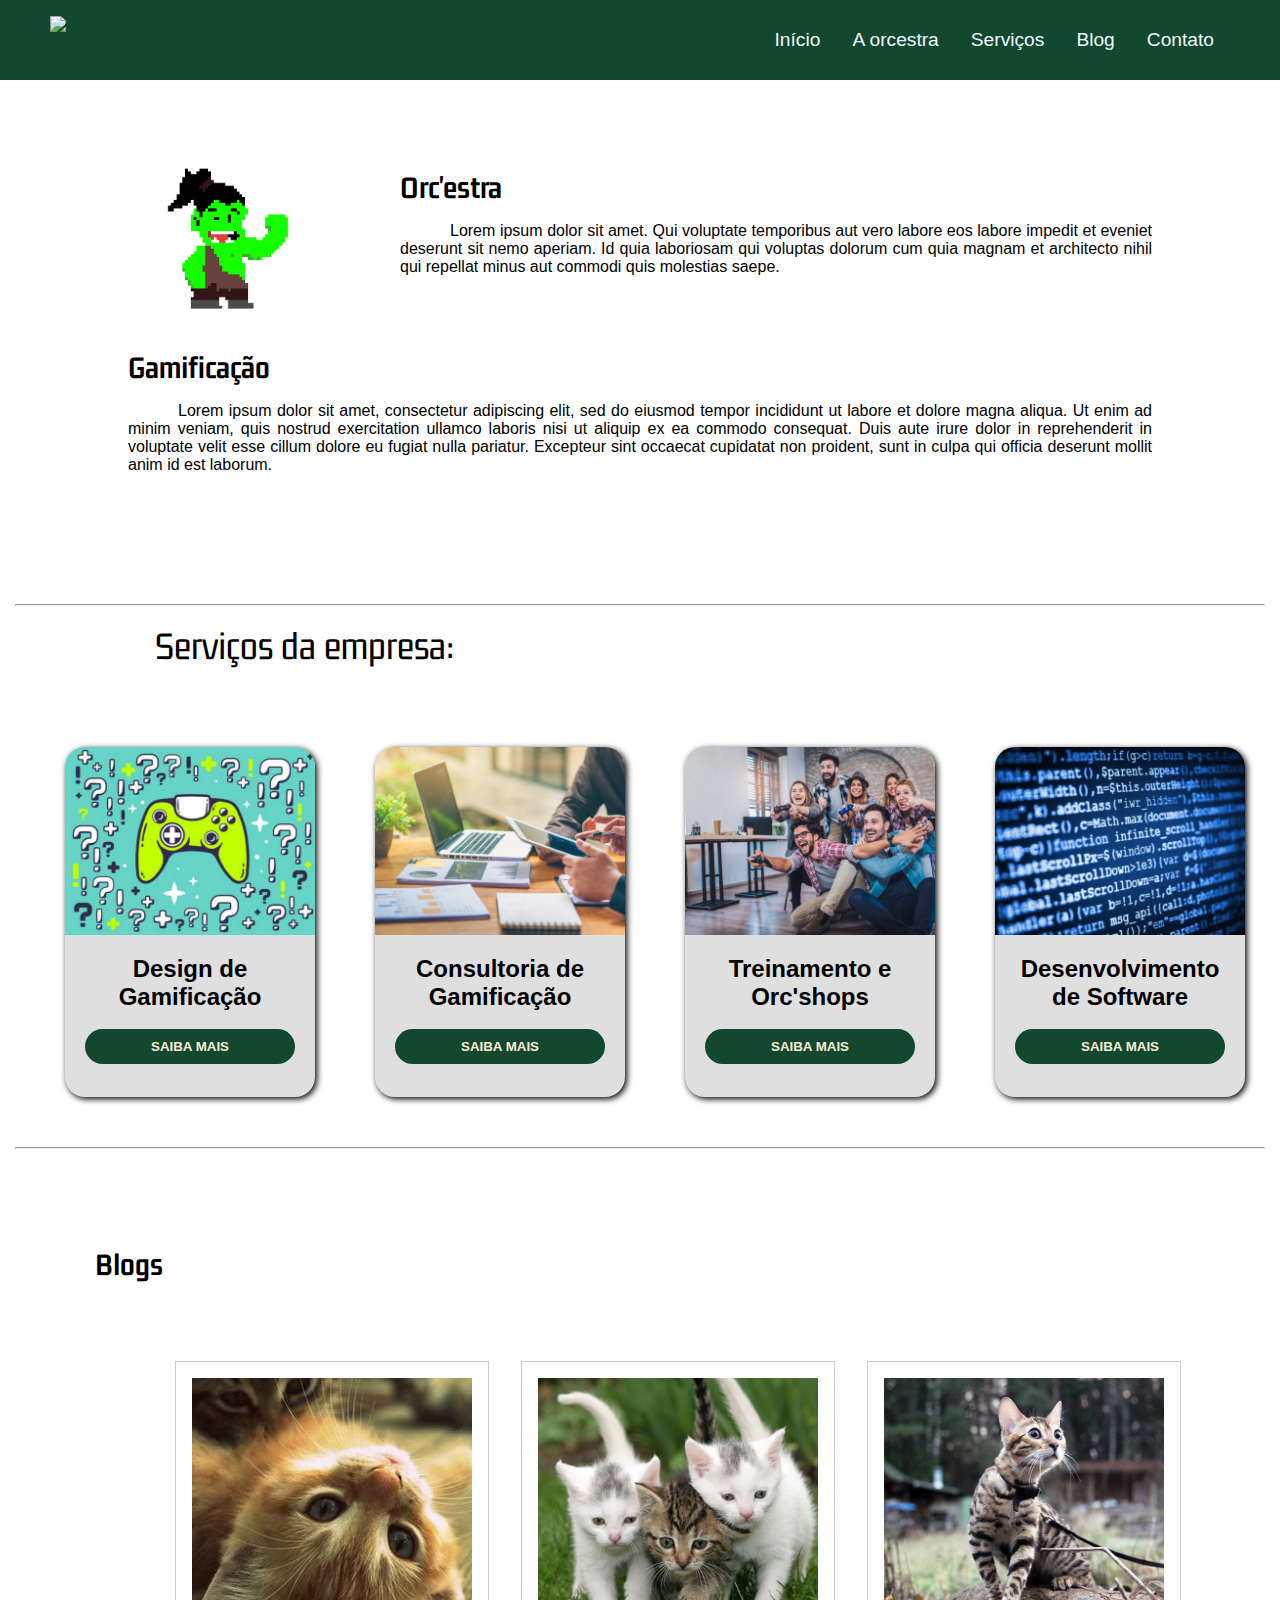
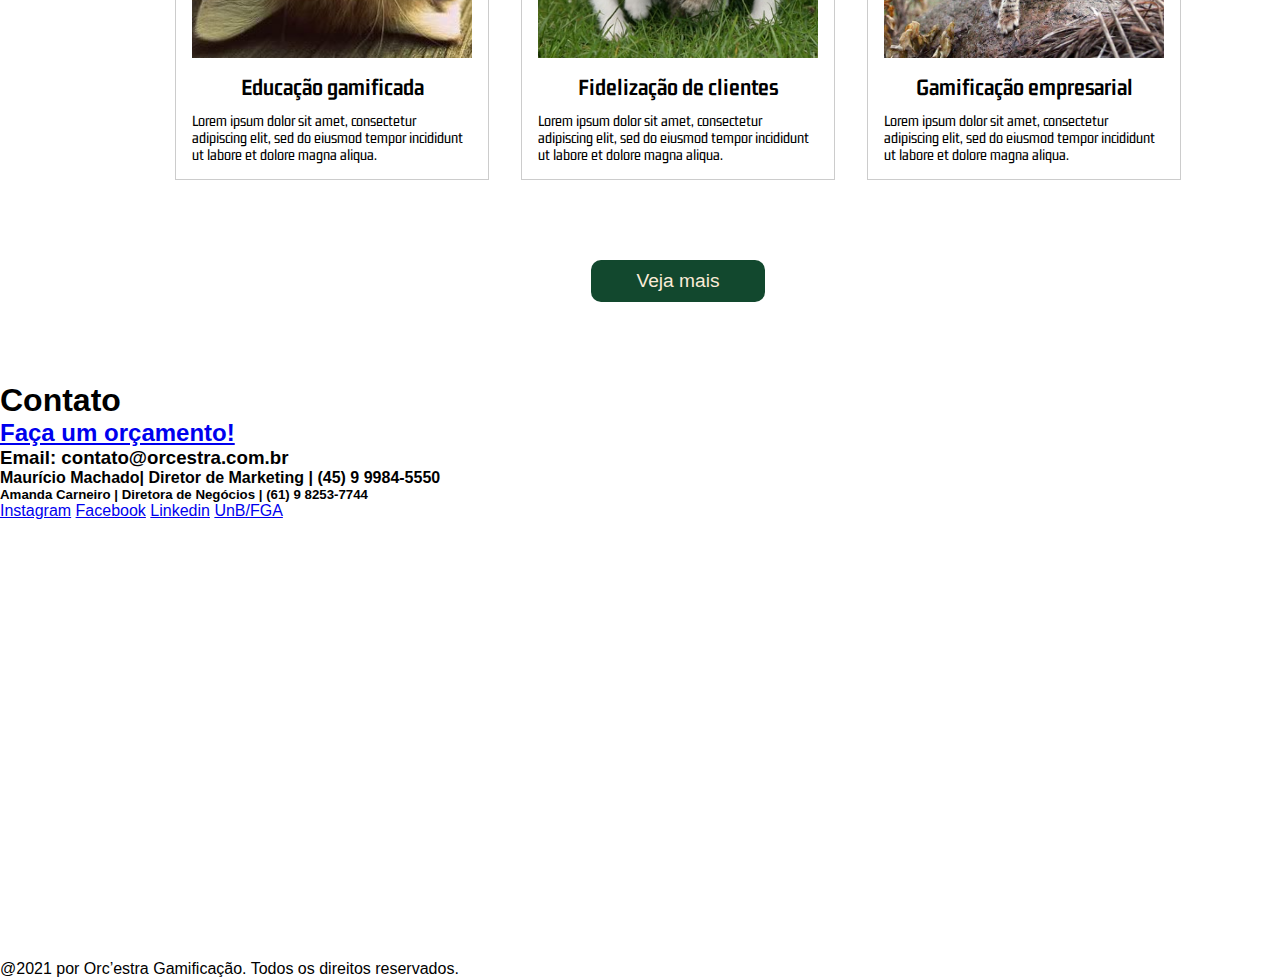
==== index.html @ ac47519a "adicao do final ao index" ====
<!DOCTYPE html>
<html lang="pt-br">

<head>
    <meta charset="UTF-8">
    <meta http-equiv="X-UA-Compatible" content="IE=edge">
    <meta name="viewport" content="width=device-width, initial-scale=1.0">
    <title>Orc'estra</title>
    <link rel="shortcut icon" href="images/TransparenteOrc_estra_capacete_colorido.png" />
    <link rel="stylesheet" type="text/css" href="style.css">
</head>

<body>
    <!-- barra de navegação -->  
    <nav class="navbar">
        <div class="navbar__container">
            <img src="https://static.wixstatic.com/media/0f860c_a917891b71ea41d7a9a08f071f40cfab~mv2.png/v1/crop/x_0,y_0,w_3508,h_1040/fill/w_197,h_54,al_c,q_85,usm_0.66_1.00_0.01/Orc_estra_Logo1_horizontalEXP2_Prancheta.webp" class="logo">
            <div class="navbar__toggle" id="mobile-menu">
                <span class="bar"></span>
                <span class="bar"></span>
                <span class="bar"></span>
                <span class="bar"></span>
            </div>
            <ul class="navbar__menu">
                <li class="navbar__item">
                    <a href="/" class="navbar__links">Início</a>
                </li>
                <li class="navbar__item">
                    <a href="/" class="navbar__links">A orcestra</a>
                </li>
                <li class="navbar__item">
                    <a href="#servicos" class="navbar__links">Serviços</a>
                </li>
                <li class="navbar__item">
                    <a href="#blog-row" class="navbar__links">Blog</a>
                </li>
                <li class="navbar__item">
                    <a href="#contato" class="navbar__links">Contato</a>
                </li>
            </ul>
        </div>
    </nav>

    <br><br><br><br><br>
    
    <!-- Intro e Gamificação -->
    <div class="intro_gamificacao">

        <div class="intro">
            <div class="imgcontainer">
                <img src="/images/OrcDancing_LightMode.gif" class="OrcLightMode">
                <img src="/images/OrcDancing_DarkMode.gif" class="OrcDarkMode">
            </div>
            <div class="textcontainer">
                <h1>Orc'estra</h1><br>
                <p>Lorem ipsum dolor sit amet. Qui voluptate temporibus aut vero labore eos labore impedit et eveniet deserunt sit nemo aperiam. Id quia laboriosam qui voluptas dolorum cum quia magnam et architecto nihil qui repellat minus aut commodi quis molestias saepe.</p>
            </div>
        </div>
        <div class="gamificacao">
            <h1>Gamificação</h1><br>
            <p>Lorem ipsum dolor sit amet, consectetur adipiscing elit, sed do eiusmod tempor incididunt ut labore et dolore magna aliqua. Ut enim ad minim veniam, quis nostrud exercitation ullamco laboris nisi ut aliquip ex ea commodo consequat. Duis aute irure dolor in reprehenderit in voluptate velit esse cillum dolore eu fugiat nulla pariatur. Excepteur sint occaecat cupidatat non proident, sunt in culpa qui officia deserunt mollit anim id est laborum. </p>
        </div>
    </div>
  
    <!-- Serviços prestados -->
    <div class="conteudo" id="servicos">
        <hr><br>
        <text class="servicos_title" style="margin-left: 3em; margin-top: 2em;" >Serviços da empresa:</text>
        <div class="servicos">
            <main class="caixas">
                <article>
                    <img src="images/servicos/design.png" >
                    <br><br>
                    <div class="text">
                        <h2>Design de Gamificação</h2>
                        <br>
                        <button id="button_design" >Saiba mais</button>
                    </div>
                </article>

                <article>
                    <img src="images/servicos/consultoria.png" >
                    <br><br>
                    <div class="text">
                        <h2>Consultoria de Gamificação</h2>
                        <br>
                        <button id="button_consultoria" >Saiba mais</button>
                    </div>
                </article>

                <article>
                    <img src="images/servicos/treinamento.png" >
                    <br><br>
                    <div class="text">
                        <h2>Treinamento e Orc'shops</h2>
                        <br>
                        <button id="button_treinamento" >Saiba mais</button>
                    </div>
                </article>

                <article>
                    <img src="images/servicos/desenvolvimento.png" >
                    <br><br>
                    <div class="text">
                        <h2>Desenvolvimento de Software</h2>
                        <br>
                        <button id="button_desenvolvimento">Saiba mais</button>
                    </div>
                </article>
            
            </main>
        </div>
        <hr><br>
    

        <!-- Blog -->
        <div id="blog-row">
            <h1 id="h1-blog">Blogs</h1>
            <div class="blog">
                <div class="caixa-blog">
                    <img src="images/blog/relaxing-cat.jpg" alt="" class="img-blog">
                    <h2 class="titulo-blog">Educação gamificada</h2>
                    <p class="text-blog">Lorem ipsum dolor sit amet, consectetur adipiscing elit, sed do eiusmod tempor incididunt ut labore et dolore magna aliqua.</p>
                </div>
                <div class="caixa-blog">                    
                    <img src="images/blog/running-cats.jpg" alt="" id="img-blog2" class="img-blog">
                    <h2 class="titulo-blog">Fidelização de clientes</h2>
                    <p class="text-blog">Lorem ipsum dolor sit amet, consectetur adipiscing elit, sed do eiusmod tempor incididunt ut labore et dolore magna aliqua.
                    </p>
                </div>
                <div class="caixa-blog">                    
                    <img src="images/blog/pussy.jfif" alt="" id="img-blog3" class="img-blog">
                    <h2 class="titulo-blog">Gamificação empresarial</h2>
                    <p class="text-blog">Lorem ipsum dolor sit amet, consectetur adipiscing elit, sed do eiusmod tempor incididunt ut labore et dolore magna aliqua.
                    </p>
                </div>
            </div>
            <a href="https://www.orcestra.com.br/blog" target="_blank" rel="noopener noreferrer" class="link-blog">
                <button id="button-blog">Veja mais</button>
            </a>
        </div>
        <!-- fim blog -->

    </div>

    <script type="text/javascript">
        document.getElementById("button_design").onclick = function () {
            location.href = "servicos_design.html";
        };

        document.getElementById("button_consultoria").onclick = function () {
            location.href = "servicos_consultoria.html";
        };

        document.getElementById("button_treinamento").onclick = function () {
            location.href = "servicos_treinamento.html";
        };

        document.getElementById("button_desenvolvimento").onclick = function () {
            location.href = "servicos_desenvolvimento.html";
        };
    </script>
    <header class="header-container">
        <h1>Contato</h1>
        <h2>
          <a href="https://www.orcestra.com.br/" target="_blank">Faça um orçamento!</a>
        </h2>
        <h3>Email: contato@orcestra.com.br</h3>
        <h4>Maurício Machado| Diretor de Marketing | (45) 9 9984-5550</h3>
        <h5>Amanda Carneiro | Diretora de Negócios | (61) 9 8253-7744</h4>
  
        <div class="social-media">
          <a href="https://www.instagram.com/orcestragamificacao/" target="_blank">Instagram</a>
          <a href="https://www.facebook.com/Orcestra.Ej/" target="_blank">Facebook</a>
          <a href="https://www.linkedin.com/company/orcestragamificacao/" target="_blank">Linkedin</a>
          <a href="https://fga.unb.br/" target="_blank">UnB/FGA</a>
        </div>
  
        <iframe class="map"src="https://www.google.com/maps/embed?pb=!1m18!1m12!1m3!1d3835.4589882407386!2d-48.0465861857183!3d-15.989604832044975!2m3!1f0!2f0!3f0!3m2!1i1024!2i768!4f13.1!3m3!1m2!1s0x935a2a8c49ce3677%3A0x447f05b6f05fa281!2sUniversidade%20de%20Bras%C3%ADlia%20-%20Gama!5e0!3m2!1spt-BR!2sbr!4v1635508293803!5m2!1spt-BR!2sbr" width="493" height="436" style="border:0;" allowfullscreen="" loading="lazy"></iframe>
      </header>
  
      <footer class="footer">
        @2021 por Orc’estra Gamificação. Todos os direitos reservados.
      </footer>
</body>
</html>
---- style.css ----
@import url('https://fonts.googleapis.com/css2?family=Gemunu+Libre:wght@800&display=swap');


* {
    box-sizing: border-box;
    margin: 0;
    padding: 0;
    font-family: Arial, sans-serif;
    scroll-behavior: smooth;
}

@font-face {
    font-family: "Gemunu Libre";
    src: url('/fonte/GemunuLibre-VariableFont_wght.ttf');
}

.navbar {
    position: fixed;
    width: 100%;
    background: #12482E;
    height: 80px;
    display: flex;
    justify-content: center;
    align-items: center;
    font-size: 1.2rem;
    top: 0;
    z-index: 999;
}

.navbar__container {
    display: flex;
    justify-content: space-between;
    height: 80px;
    z-index: 1;
    width: 100%;
    max-width: 1300px;
    margin: 0 auto;
    padding: 0 50px;
}

.logo {
    display: flex;
    align-items: center;
    padding: 1rem 0;
    height: 100%;
}

.navbar__menu {
    display: flex;
    align-items: center;
    list-style: none;
    text-align: center;
}

.navbar__item {
    height: 80px;
}

.navbar__links {
    color: aliceblue;
    display: flex;
    align-items: center;
    justify-content: center;
    text-decoration: none;
    padding: 0 1rem;
    height: 100%;
}

.conteudo {
    margin-top: 90px;
    margin-left: 15px;
    margin-right: 15px;
}

/* Dancing Orc */
.imgcontainer {
    display: inline-block;
    height: 180px;
    width: 180px;
    padding-bottom: 10px;
    border: black;
}

.imgcontainer img {
    position: absolute;
    height: 200px;
    top: 140px;
    width: auto;
}

.OrcDarkMode {
    opacity: 0;
}

.imgcontainer:hover .OrcLightMode {
    opacity: 0;
}

.imgcontainer:hover .OrcDarkMode {
    opacity: 1;
}

/* blocos de intro e gamificacao */
.intro_gamificacao {
    display: block;
    margin: 100px;
    margin-top: 80px;
    margin-left: auto;
    margin-right: auto;
    width: 80%;
    max-width: 1200px;
    top: 20px;
}

.intro_gamificacao p {
    text-indent: 50px;
    text-align: justify;
    padding: 0 0 30px;
}

.intro_gamificacao h1 {
    font-family: Gemunu Libre;
}

.intro {
    display: flex;
}

.textcontainer {
    padding-left: 200px;
}

/* blocos de servicos prestados */ 
.servicos_title {
    font-size: 40px;
    padding: 20px;
    font-family: "Gemunu Libre";
}

.caixas {
    margin: 50px;
    margin-top: 80px;
    display: grid;
    grid-template-columns: repeat(4, 1fr);
    grid-gap: 60px;
    align-items: center;
    font-family: "Gemunu Libre";
}

.caixas > article{
    background-color: rgb(223, 223, 223);
    border: none;
    box-shadow: 2px 2px 6px 0px rgba(0, 0, 0, 3);
    border-radius: 20px;
    text-align: center;
    width: 250px;
    height: 350px;
    transition: transform .3s;
    font-family: "Gemunu Libre";
}

.caixas >article:hover {
    transform: translateY(5px);
    box-shadow: 2px 2px 6px 0px rgba(0, 0, 0, 3);
}

.caixas >article img {
    width: 100%;
    border-top-left-radius: 20px;
    border-top-right-radius: 20px;
}

.text {
    padding: 0px 20px 20px ;
}

.text h3{
    text-transform: uppercase;
}

.text button{
    background: #12482E;
    border-radius: 20px;
    border: none;
    color: antiquewhite;
    padding: 10px;
    width: 100%;
    font-weight: 600;
    text-transform: uppercase;
    cursor: pointer;
}

/* bloco do blog */
#blog-row {
    display: grid;
    grid-template-rows: 3;
    padding: 5em;
    font-family: 'Gemunu Libre', sans-serif;
}
#h1-blog {
    font-family: "Gemunu Libre";
}

.blog {
    display: grid;
    grid-template-columns: 1fr 1fr 1fr;
    grid-column-gap: 2em;
    margin: 5em;
}

.caixa-blog {
    border-color: #ccc;
    border-width: 1px;
    border-style: solid;
    padding: 1em;
    text-align: center;
}

.caixa-blog:hover {
    transform: translateY(5px);
    transition: transform .3s;
}

.img-blog {
    width: 280px;
    height: auto;
}

.titulo-blog {
    display: grid;
    padding: 0.5em;
    justify-self: center;
    font-family: 'Gemunu Libre';
}

.text-blog {
    text-align: left;
    font-family: "Gemunu Libre", sans-serif;
}

#button-blog {
    background: #12482e;
    border-radius: 10px;
    padding: 10px;
    color: antiquewhite;
    font-weight: 400;
    font-size: 1.2em;
    width: 15%;
    border: none;
    display: block;
    margin-left: auto;
    margin-right: auto;
    text-decoration: none;
}

#button-blog:hover {
    transform: scale(1.05);
    transition: transform .3s;
}

.link-blog {
    text-decoration: none;
}
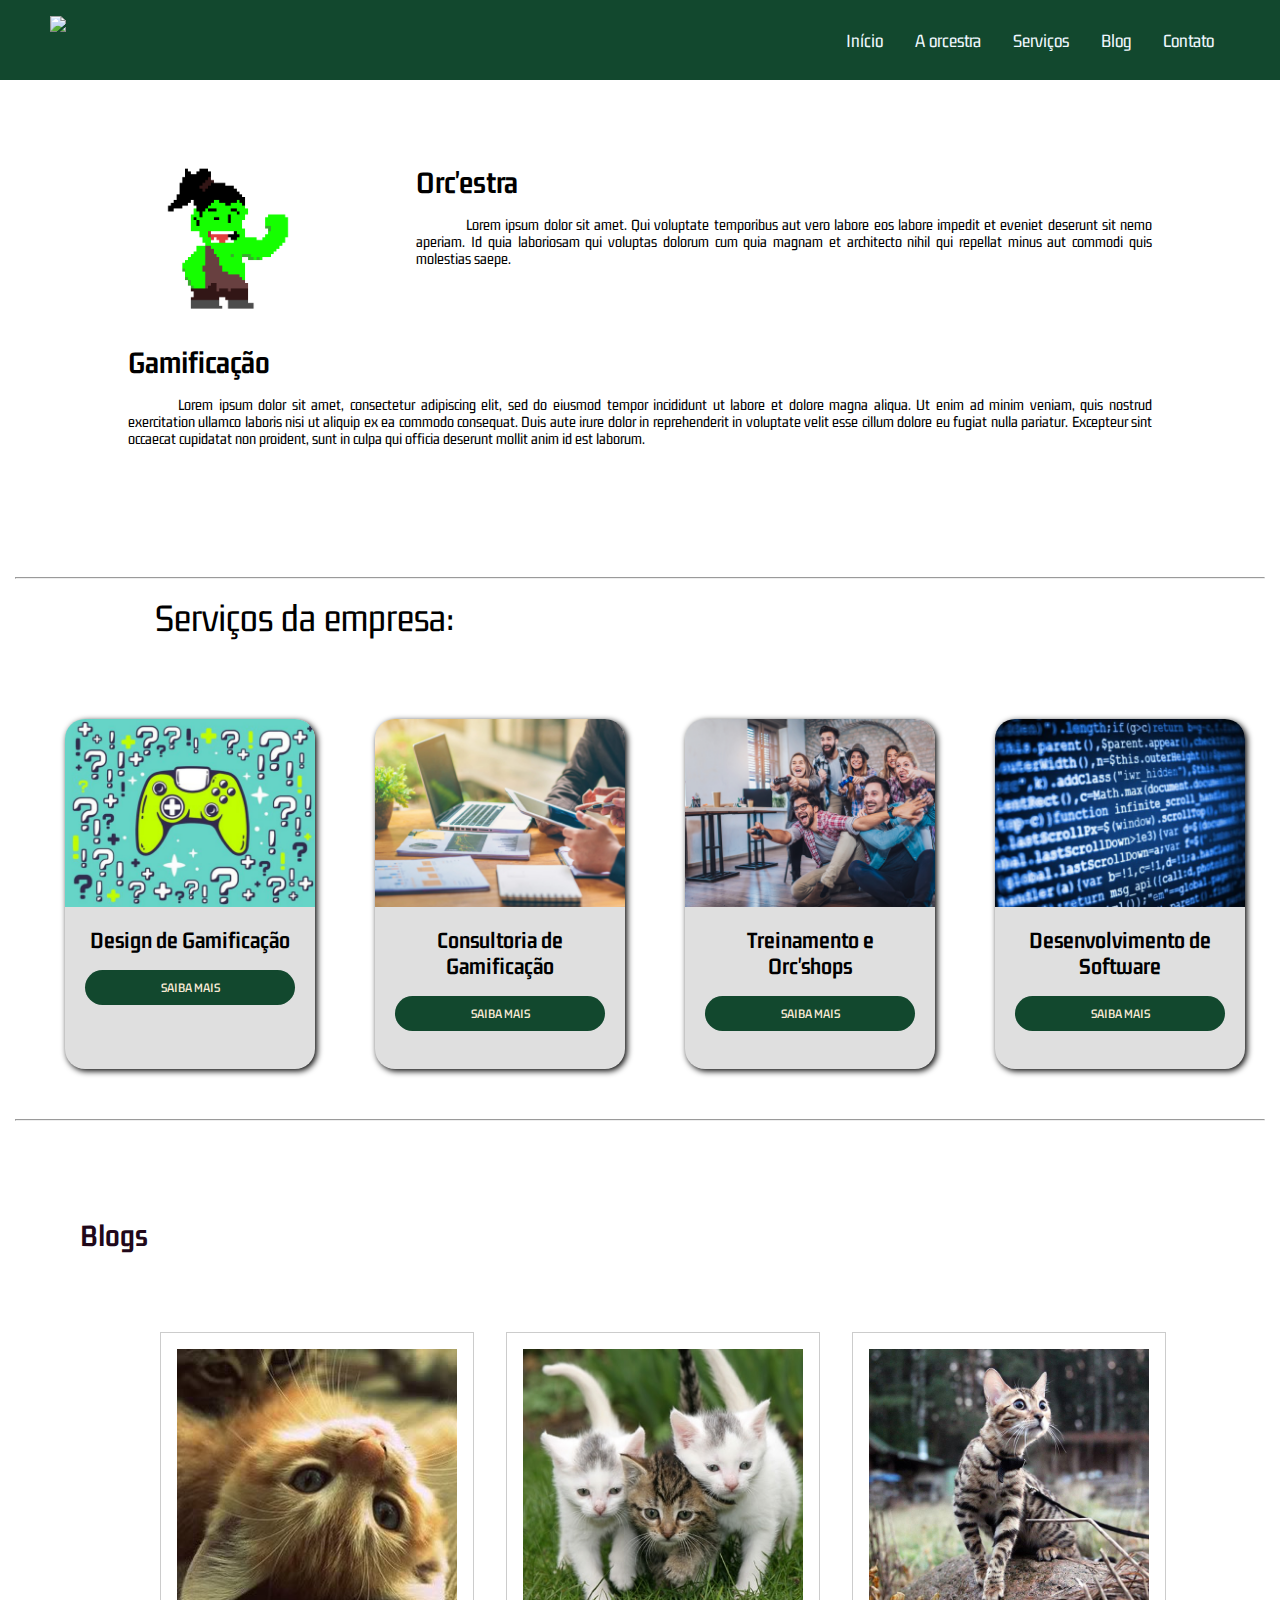
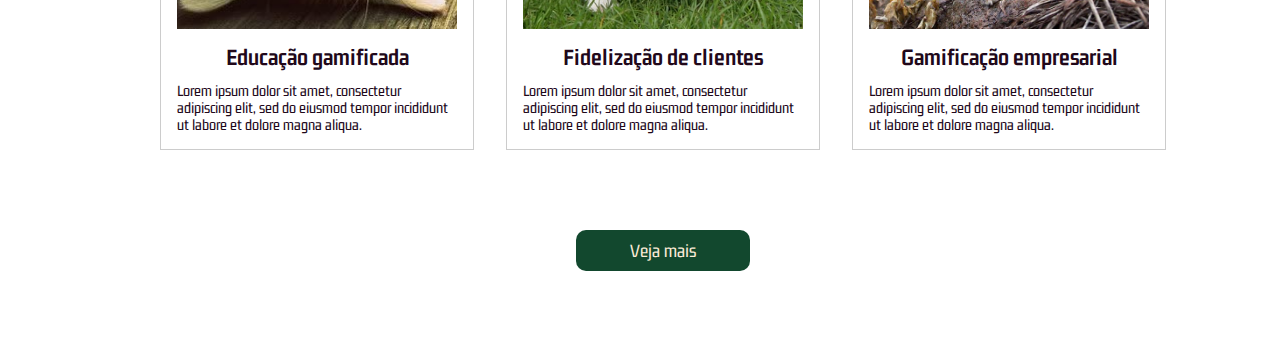
==== commit d86b0975: "links blog" ====
--- a/index.html
+++ b/index.html
@@ -112,36 +112,34 @@
         </div>
         <hr><br>
     
-
-        <!-- Blog -->
-        <div id="blog-row">
-            <h1 id="h1-blog">Blogs</h1>
-            <div class="blog">
-                <div class="caixa-blog">
-                    <img src="images/blog/relaxing-cat.jpg" alt="" class="img-blog">
-                    <h2 class="titulo-blog">Educação gamificada</h2>
-                    <p class="text-blog">Lorem ipsum dolor sit amet, consectetur adipiscing elit, sed do eiusmod tempor incididunt ut labore et dolore magna aliqua.</p>
-                </div>
-                <div class="caixa-blog">                    
-                    <img src="images/blog/running-cats.jpg" alt="" id="img-blog2" class="img-blog">
-                    <h2 class="titulo-blog">Fidelização de clientes</h2>
-                    <p class="text-blog">Lorem ipsum dolor sit amet, consectetur adipiscing elit, sed do eiusmod tempor incididunt ut labore et dolore magna aliqua.
-                    </p>
-                </div>
-                <div class="caixa-blog">                    
-                    <img src="images/blog/pussy.jfif" alt="" id="img-blog3" class="img-blog">
-                    <h2 class="titulo-blog">Gamificação empresarial</h2>
-                    <p class="text-blog">Lorem ipsum dolor sit amet, consectetur adipiscing elit, sed do eiusmod tempor incididunt ut labore et dolore magna aliqua.
-                    </p>
-                </div>
+    </div>
+      
+    <!-- Blog -->
+      <div id="blog-row">
+        <h1 id="h1-blog">Blogs</h1>
+        <div class="blog">
+            <div class="caixa-blog" id="caixa-blog1">
+                <img src="images/blog/relaxing-cat.jpg" alt="" class="img-blog">
+                <h2 class="titulo-blog">Educação gamificada</h2>
+                <p class="text-blog">Lorem ipsum dolor sit amet, consectetur adipiscing elit, sed do eiusmod tempor incididunt ut labore et dolore magna aliqua.</p>
             </div>
-            <a href="https://www.orcestra.com.br/blog" target="_blank" rel="noopener noreferrer" class="link-blog">
-                <button id="button-blog">Veja mais</button>
-            </a>
+            <div class="caixa-blog" id="caixa-blog2">                    
+                <img src="images/blog/running-cats.jpg" alt="" id="img-blog2" class="img-blog">
+                <h2 class="titulo-blog">Fidelização de clientes</h2>
+                <p class="text-blog">Lorem ipsum dolor sit amet, consectetur adipiscing elit, sed do eiusmod tempor incididunt ut labore et dolore magna aliqua.
+                </p>
+            </div>
+            <div class="caixa-blog" id="caixa-blog3">                    
+                <img src="images/blog/pussy.jfif" alt="" id="img-blog3" class="img-blog">
+                <h2 class="titulo-blog">Gamificação empresarial</h2>
+                <p class="text-blog">Lorem ipsum dolor sit amet, consectetur adipiscing elit, sed do eiusmod tempor incididunt ut labore et dolore magna aliqua.
+                </p>
+            </div>
         </div>
-        <!-- fim blog -->
-
+        <button id="button-blog">Veja mais</button>
+        
     </div>
+    <!-- fim blog -->
 
     <script type="text/javascript">
         document.getElementById("button_design").onclick = function () {
@@ -159,29 +157,21 @@
         document.getElementById("button_desenvolvimento").onclick = function () {
             location.href = "servicos_desenvolvimento.html";
         };
+        
+        /** links do blog **/
+        document.getElementById("caixa-blog1").onclick = function () {
+            window.open("https://www.orcestra.com.br/post/educa%C3%A7%C3%A3o-gamificada-na-pr%C3%A1tica-ricardo-fragelli");
+        }
+        document.getElementById("caixa-blog2").onclick = function () {
+            window.open("https://www.orcestra.com.br/post/como-aumentar-a-fideliza%C3%A7%C3%A3o-de-clientes-com-gamifica%C3%A7%C3%A3o");
+        }
+        document.getElementById("caixa-blog3").onclick = function () {
+            window.open("https://www.orcestra.com.br/post/gamifica%C3%A7%C3%A3o-tem-lugar-no-mundo-empresarial");
+        }
+        document.getElementById("button-blog").onclick = function () {
+            window.open("https://www.orcestra.com.br/blog","_blank");
+        }
     </script>
-    <header class="header-container">
-        <h1>Contato</h1>
-        <h2>
-          <a href="https://www.orcestra.com.br/" target="_blank">Faça um orçamento!</a>
-        </h2>
-        <h3>Email: contato@orcestra.com.br</h3>
-        <h4>Maurício Machado| Diretor de Marketing | (45) 9 9984-5550</h3>
-        <h5>Amanda Carneiro | Diretora de Negócios | (61) 9 8253-7744</h4>
-  
-        <div class="social-media">
-          <a href="https://www.instagram.com/orcestragamificacao/" target="_blank">Instagram</a>
-          <a href="https://www.facebook.com/Orcestra.Ej/" target="_blank">Facebook</a>
-          <a href="https://www.linkedin.com/company/orcestragamificacao/" target="_blank">Linkedin</a>
-          <a href="https://fga.unb.br/" target="_blank">UnB/FGA</a>
-        </div>
-  
-        <iframe class="map"src="https://www.google.com/maps/embed?pb=!1m18!1m12!1m3!1d3835.4589882407386!2d-48.0465861857183!3d-15.989604832044975!2m3!1f0!2f0!3f0!3m2!1i1024!2i768!4f13.1!3m3!1m2!1s0x935a2a8c49ce3677%3A0x447f05b6f05fa281!2sUniversidade%20de%20Bras%C3%ADlia%20-%20Gama!5e0!3m2!1spt-BR!2sbr!4v1635508293803!5m2!1spt-BR!2sbr" width="493" height="436" style="border:0;" allowfullscreen="" loading="lazy"></iframe>
-      </header>
-  
-      <footer class="footer">
-        @2021 por Orc’estra Gamificação. Todos os direitos reservados.
-      </footer>
 </body>
 </html>
 
--- a/style.css
+++ b/style.css
@@ -5,14 +5,11 @@
     box-sizing: border-box;
     margin: 0;
     padding: 0;
-    font-family: Arial, sans-serif;
+    font-family: "Gemunu Libre", sans-serif;
     scroll-behavior: smooth;
 }
 
-@font-face {
-    font-family: "Gemunu Libre";
-    src: url('/fonte/GemunuLibre-VariableFont_wght.ttf');
-}
+
 
 .navbar {
     position: fixed;
@@ -199,6 +196,7 @@
 }
 #h1-blog {
     font-family: "Gemunu Libre";
+    color: #21081A;
 }
 
 .blog {
@@ -231,11 +229,13 @@
     padding: 0.5em;
     justify-self: center;
     font-family: 'Gemunu Libre';
+    color: #21081A;
 }
 
 .text-blog {
     text-align: left;
     font-family: "Gemunu Libre", sans-serif;
+    color: #21081A;
 }
 
 #button-blog {
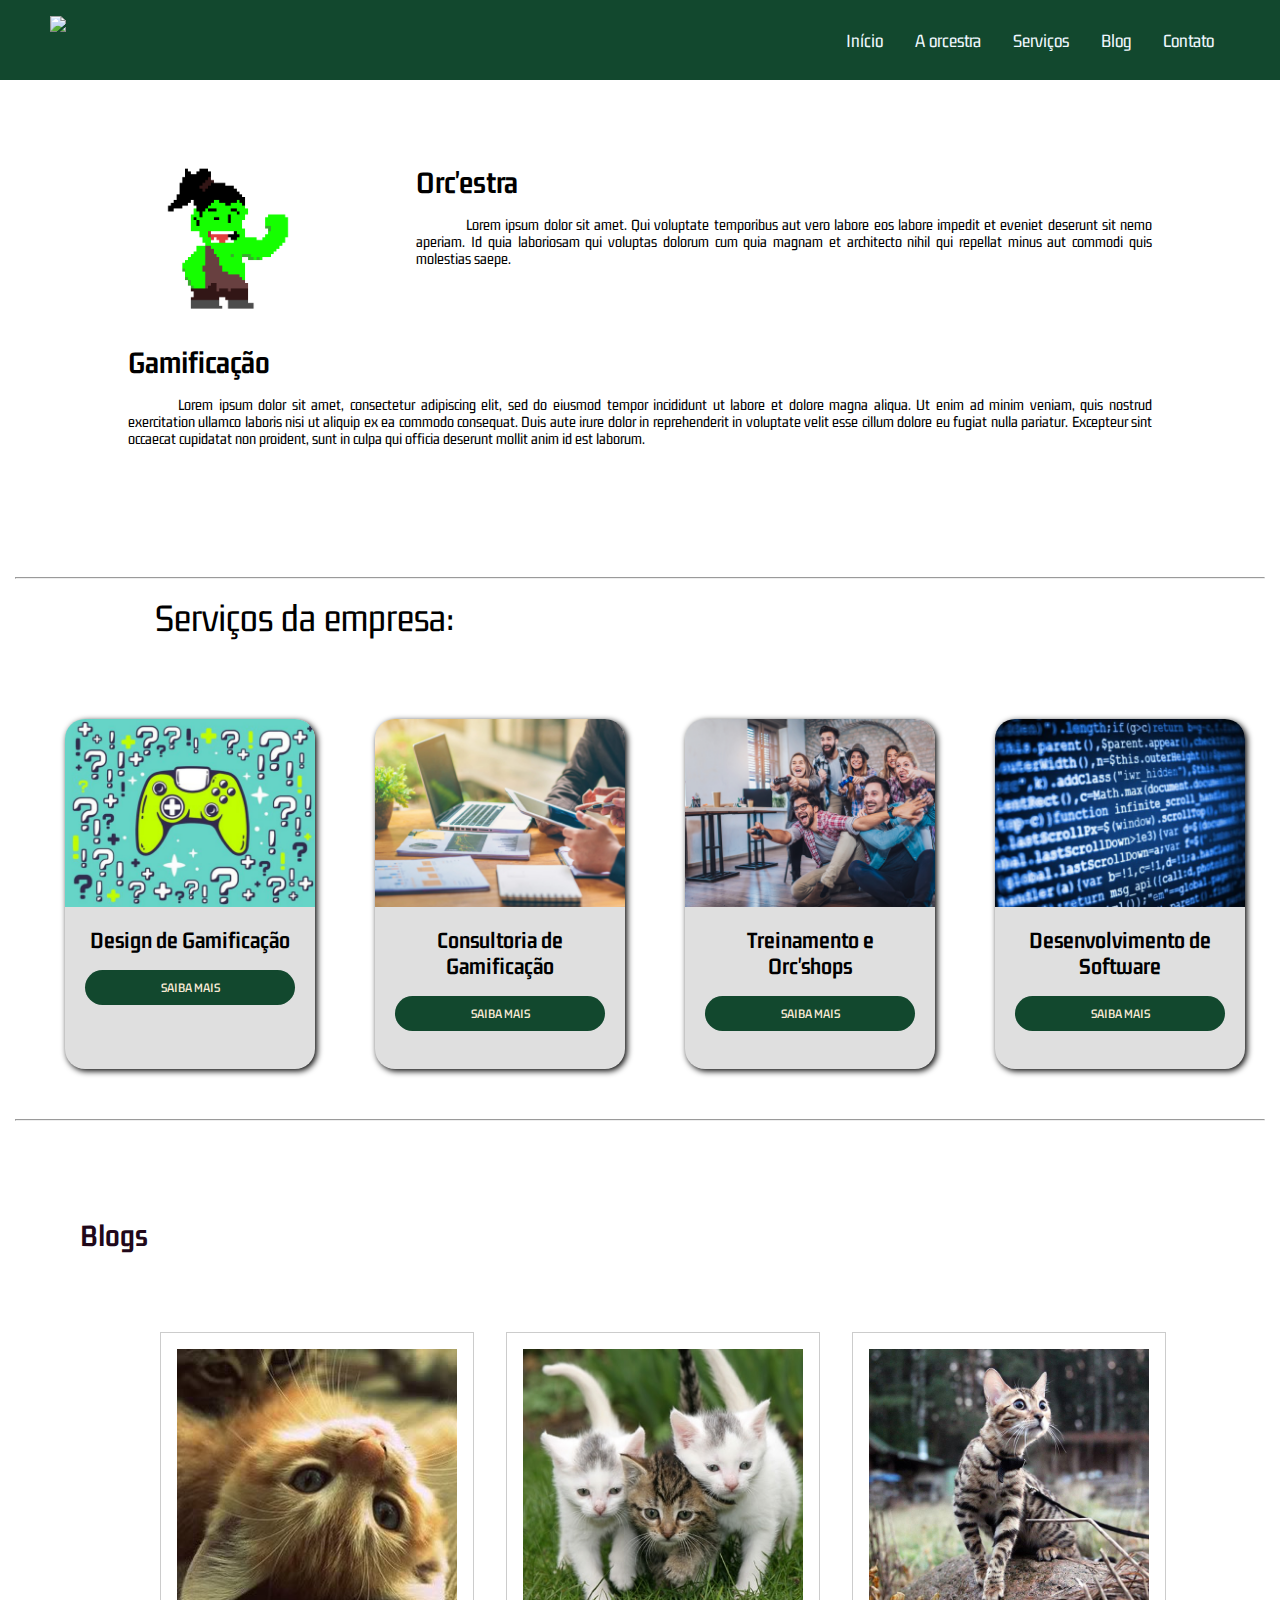
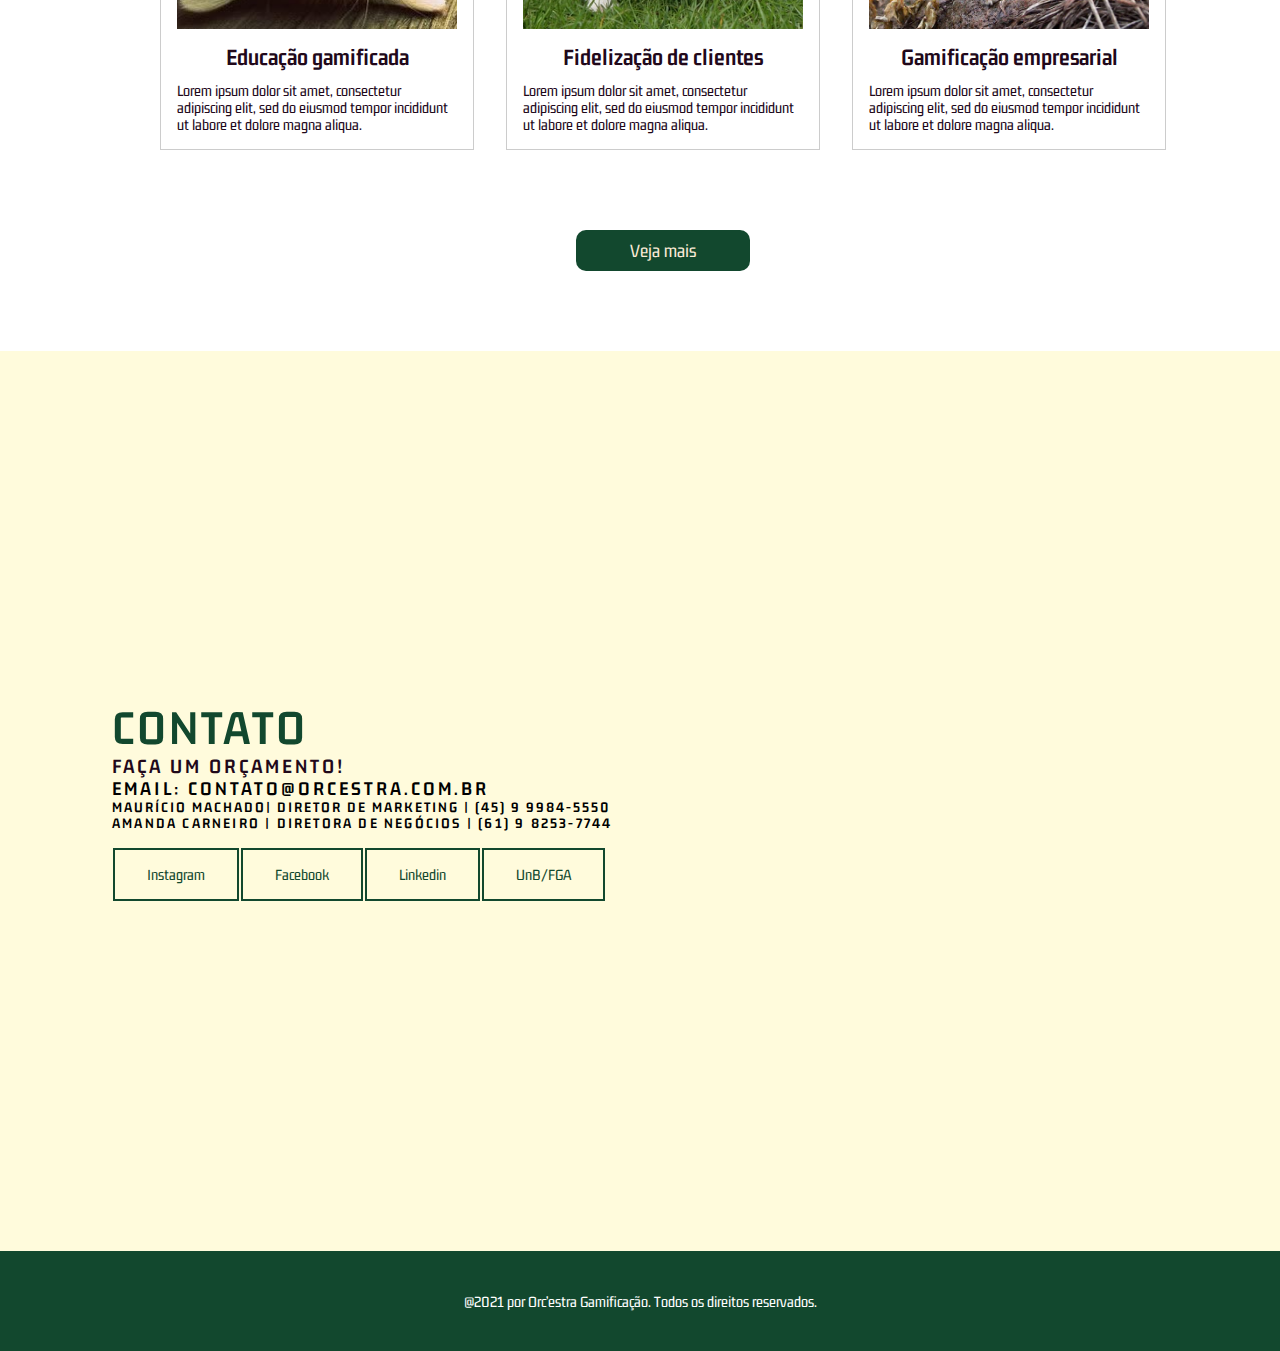
==== commit 2969e8fb: "links do blog" ====
--- a/index.html
+++ b/index.html
@@ -172,6 +172,28 @@
             window.open("https://www.orcestra.com.br/blog","_blank");
         }
     </script>
+    <header class="header-container">
+        <h1>Contato</h1>
+        <h2>
+          <a href="https://www.orcestra.com.br/" target="_blank">Faça um orçamento!</a>
+        </h2>
+        <h3>Email: contato@orcestra.com.br</h3>
+        <h4>Maurício Machado| Diretor de Marketing | (45) 9 9984-5550</h3>
+        <h5>Amanda Carneiro | Diretora de Negócios | (61) 9 8253-7744</h4>
+  
+        <div class="social-media">
+          <a href="https://www.instagram.com/orcestragamificacao/" target="_blank">Instagram</a>
+          <a href="https://www.facebook.com/Orcestra.Ej/" target="_blank">Facebook</a>
+          <a href="https://www.linkedin.com/company/orcestragamificacao/" target="_blank">Linkedin</a>
+          <a href="https://fga.unb.br/" target="_blank">UnB/FGA</a>
+        </div>
+  
+        <iframe class="map"src="https://www.google.com/maps/embed?pb=!1m18!1m12!1m3!1d3835.4589882407386!2d-48.0465861857183!3d-15.989604832044975!2m3!1f0!2f0!3f0!3m2!1i1024!2i768!4f13.1!3m3!1m2!1s0x935a2a8c49ce3677%3A0x447f05b6f05fa281!2sUniversidade%20de%20Bras%C3%ADlia%20-%20Gama!5e0!3m2!1spt-BR!2sbr!4v1635508293803!5m2!1spt-BR!2sbr" width="493" height="436" style="border:0;" allowfullscreen="" loading="lazy"></iframe>
+      </header>
+  
+      <footer class="footer">
+        @2021 por Orc’estra Gamificação. Todos os direitos reservados.
+      </footer>
 </body>
 </html>
 
--- a/style.css
+++ b/style.css
@@ -260,4 +260,114 @@
 
 .link-blog {
     text-decoration: none;
-}+}
+
+/* Parte do final */
+
+/*HEADER*/
+
+.header-container {
+  height: 100vh;
+  width: 100vw;
+  background-color: #fffbdc;
+  background-repeat: no-repeat;
+  background-position: center;
+  background-size: contain;
+  display: flex;
+  flex-direction: column;
+  justify-content: center;
+  align-items: flex-start;
+  box-sizing: border-box;
+  padding: 0 112px;
+  position: relative;
+}
+
+.header-container h1 {
+  font-size: 50px;
+  text-transform: uppercase;
+  letter-spacing: 3px;
+  color: #12482e;
+}
+
+.header-container h2 {
+  font-size: 21px;
+  text-transform: uppercase;
+  letter-spacing: 3px;
+}
+
+.header-container h3 {
+  font-size: 20px;
+  text-transform: uppercase;
+  letter-spacing: 3px;
+}
+
+.header-container a {
+  color: #21081a;
+}
+
+.header-container a:link,
+a:visited {
+  text-decoration: none;
+}
+
+.header-container a:hover {
+  text-decoration: underline;
+  text-decoration: none;
+  color: #12482e;
+}
+
+.header-container a:active {
+  text-decoration: none;
+}
+
+.header-container h4 {
+  font-size: 15px;
+  text-transform: uppercase;
+  letter-spacing: 2px;
+}
+
+.header-container h5 {
+  font-size: 15px;
+  text-transform: uppercase;
+  letter-spacing: 2.2px;
+}
+
+.header-container .social-media {
+  margin-top: 1rem;
+  display: flex;
+}
+
+.header-container .social-media a {
+  text-decoration: none;
+  color: #12482e;
+  padding: 1rem 2rem;
+  border: 2px solid #12482e;
+  min-width: 4rem;
+  display: flex;
+  align-items: center;
+  justify-content: center;
+  transition: 0.5s ease-in-out;
+  margin: 1px;
+}
+
+.header-container a:hover {
+  background-color: #a3ed83;
+}
+
+.map {
+  position: absolute;
+  left: 750px;
+  top: 120px;
+}
+
+/*FOOTER*/
+
+.footer {
+  width: 100%;
+  height: 100px;
+  background-color: #12482e;
+  display: flex;
+  align-items: center;
+  justify-content: center;
+  color: #ffffff;
+}
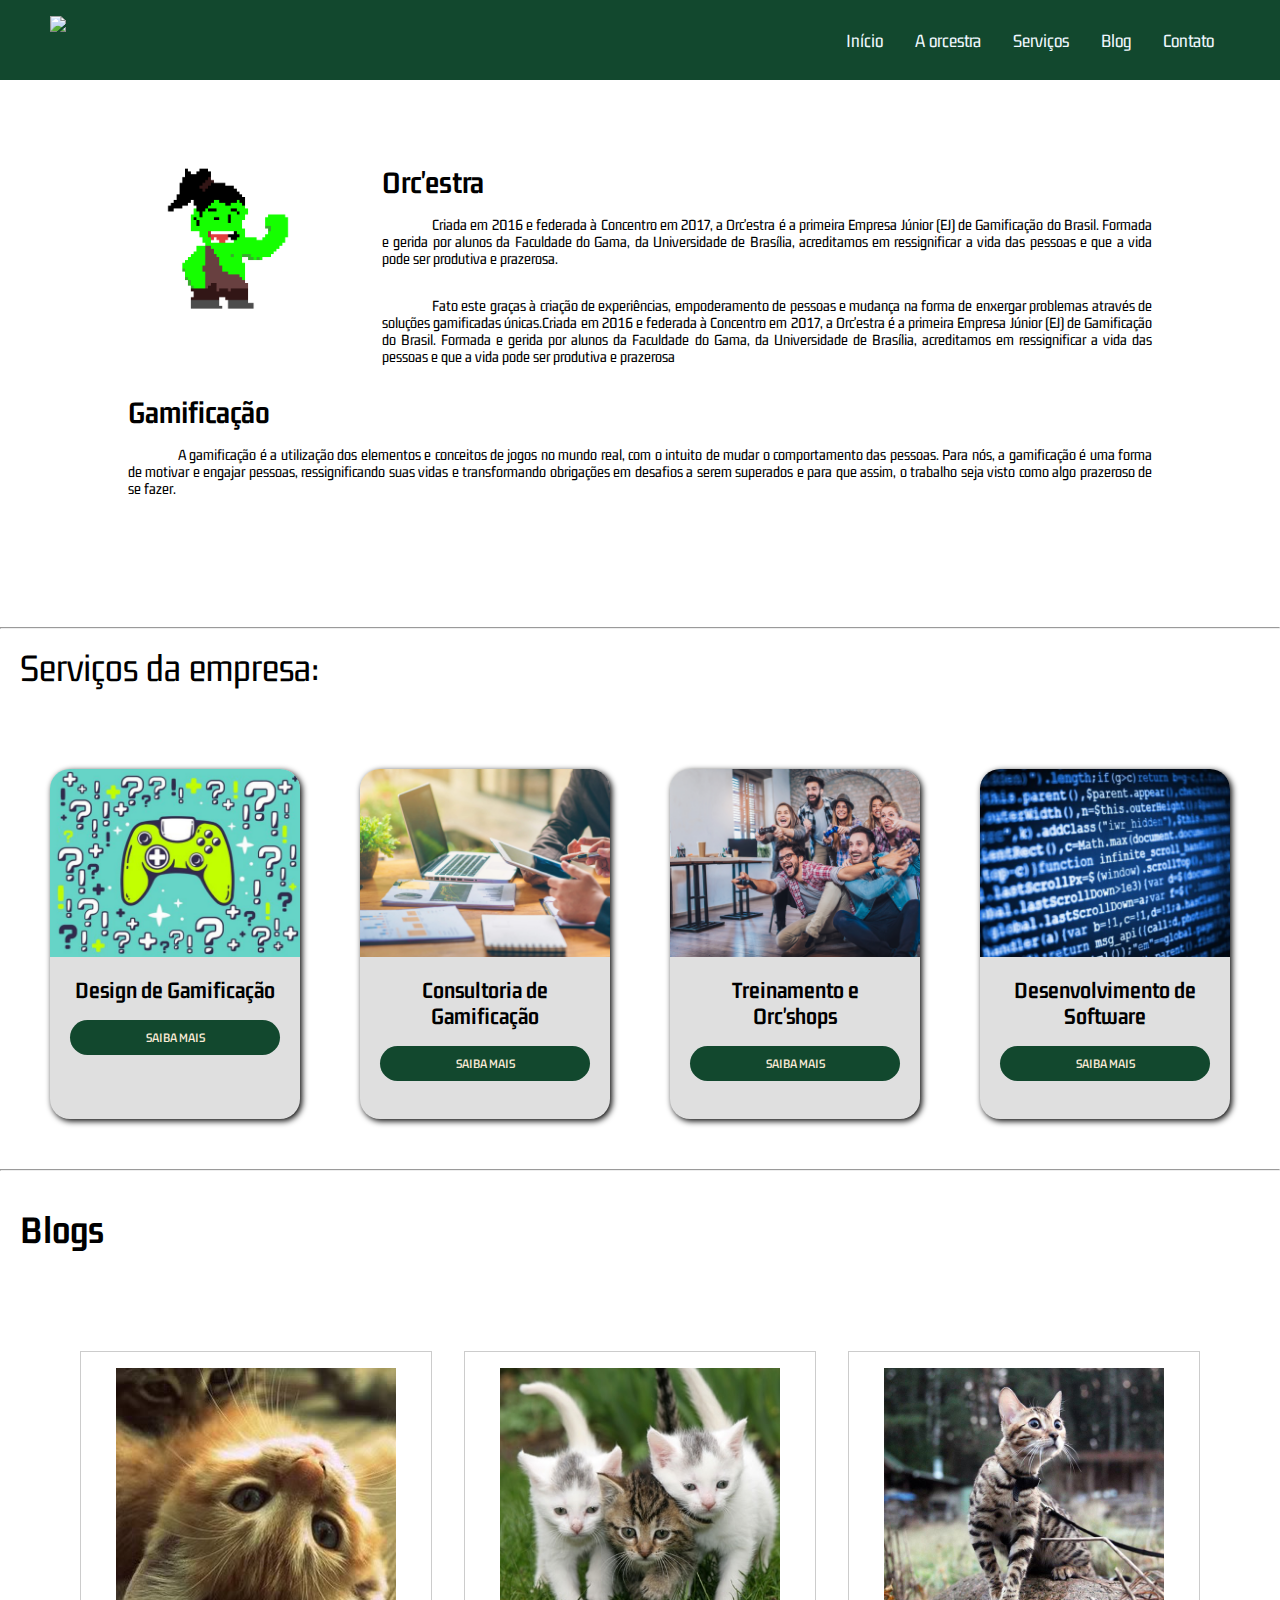
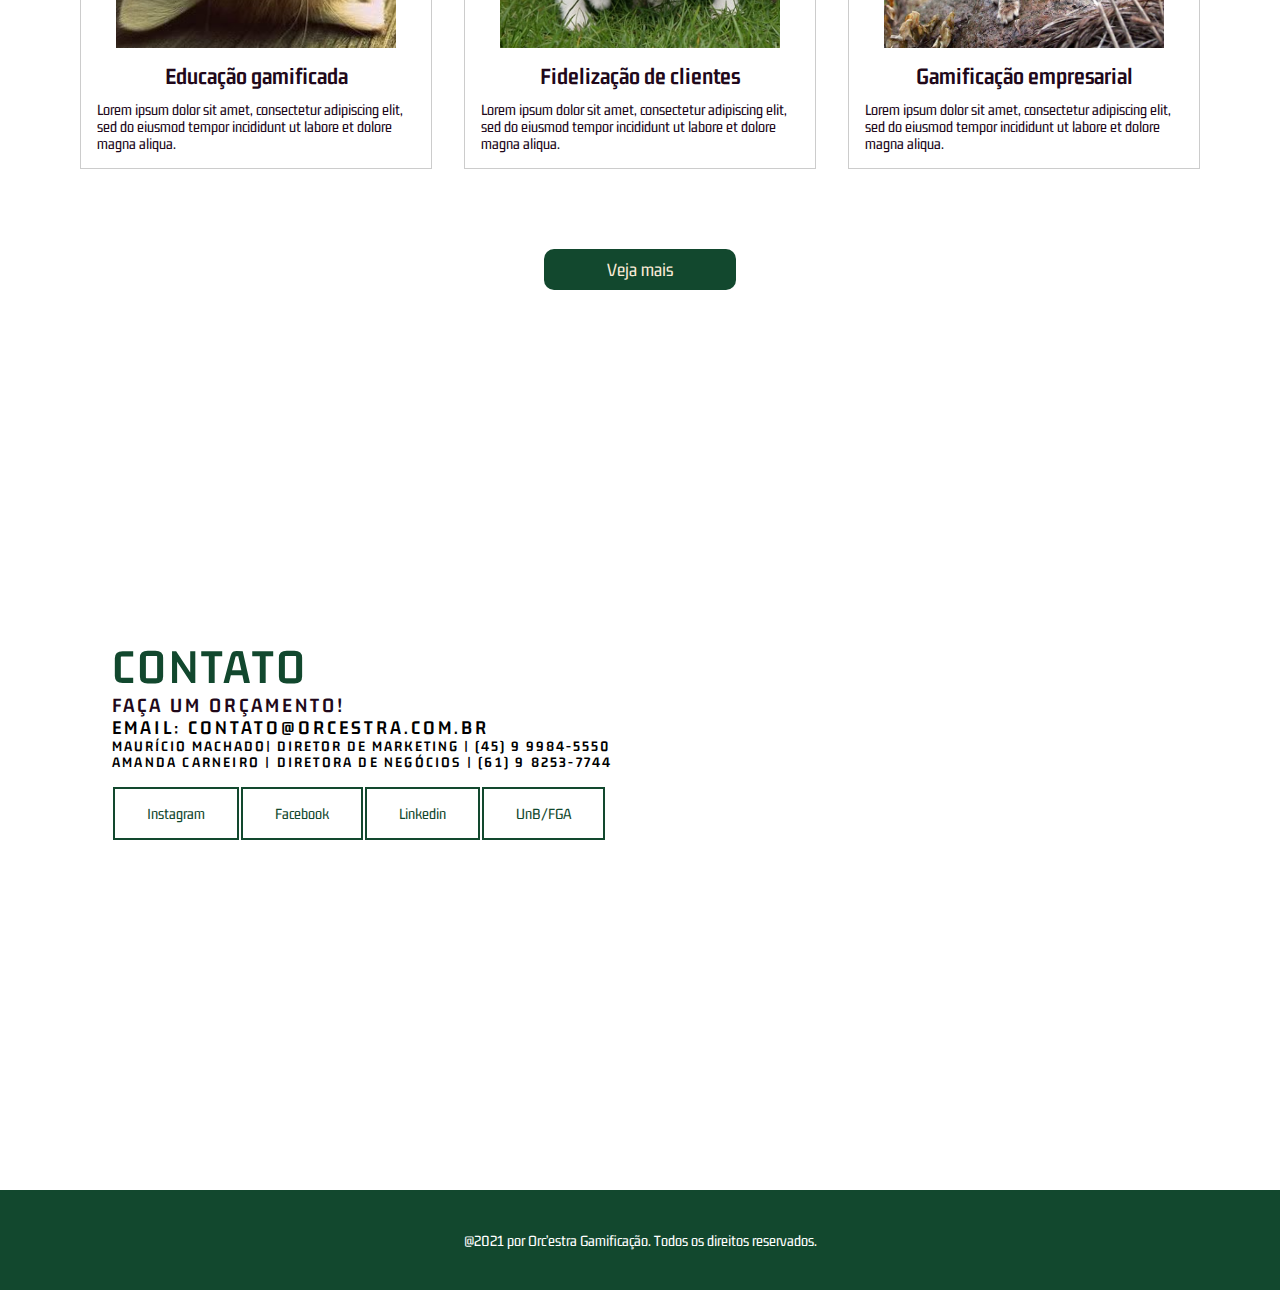
==== commit e9386bfa: "branch com alteracoes" ====
--- a/index.html
+++ b/index.html
@@ -48,25 +48,26 @@
 
         <div class="intro">
             <div class="imgcontainer">
-                <img src="/images/OrcDancing_LightMode.gif" class="OrcLightMode">
-                <img src="/images/OrcDancing_DarkMode.gif" class="OrcDarkMode">
+                <img src="images/OrcDancing_LightMode.gif" class="OrcLightMode">
+                <img src="images/OrcDancing_DarkMode.gif" class="OrcDarkMode">
             </div>
             <div class="textcontainer">
                 <h1>Orc'estra</h1><br>
-                <p>Lorem ipsum dolor sit amet. Qui voluptate temporibus aut vero labore eos labore impedit et eveniet deserunt sit nemo aperiam. Id quia laboriosam qui voluptas dolorum cum quia magnam et architecto nihil qui repellat minus aut commodi quis molestias saepe.</p>
+                <p>Criada em 2016 e federada à Concentro em 2017, a Orc'estra é a primeira Empresa Júnior (EJ) de Gamificação do Brasil. Formada e gerida por alunos da Faculdade do Gama, da Universidade de Brasília, acreditamos em ressignificar a vida das pessoas e que a vida pode ser produtiva e prazerosa.</p>
+                <p>Fato este graças à criação de experiências, empoderamento de pessoas e mudança na forma de enxergar problemas através de soluções gamificadas únicas.Criada em 2016 e federada à Concentro em 2017, a Orc'estra é a primeira Empresa Júnior (EJ) de Gamificação do Brasil. Formada e gerida por alunos da Faculdade do Gama, da Universidade de Brasília, acreditamos em ressignificar a vida das pessoas e que a vida pode ser produtiva e prazerosa</p>
             </div>
         </div>
         <div class="gamificacao">
             <h1>Gamificação</h1><br>
-            <p>Lorem ipsum dolor sit amet, consectetur adipiscing elit, sed do eiusmod tempor incididunt ut labore et dolore magna aliqua. Ut enim ad minim veniam, quis nostrud exercitation ullamco laboris nisi ut aliquip ex ea commodo consequat. Duis aute irure dolor in reprehenderit in voluptate velit esse cillum dolore eu fugiat nulla pariatur. Excepteur sint occaecat cupidatat non proident, sunt in culpa qui officia deserunt mollit anim id est laborum. </p>
+            <p>A gamificação é a utilização dos elementos e conceitos de jogos no mundo real, com o intuito de mudar o comportamento das pessoas. Para nós, a gamificação é uma forma de motivar e engajar pessoas, ressignificando suas vidas e transformando obrigações em desafios a serem superados e para que assim, o trabalho seja visto como algo prazeroso de se fazer.</p>
         </div>
     </div>
   
     <!-- Serviços prestados -->
-    <div class="conteudo" id="servicos">
+    <div id="servicos">
         <hr><br>
-        <text class="servicos_title" style="margin-left: 3em; margin-top: 2em;" >Serviços da empresa:</text>
         <div class="servicos">
+            <text class="titles">Serviços da empresa:</text>
             <main class="caixas">
                 <article>
                     <img src="images/servicos/design.png" >
@@ -116,7 +117,7 @@
       
     <!-- Blog -->
       <div id="blog-row">
-        <h1 id="h1-blog">Blogs</h1>
+        <h1 class="titles">Blogs</h1>
         <div class="blog">
             <div class="caixa-blog" id="caixa-blog1">
                 <img src="images/blog/relaxing-cat.jpg" alt="" class="img-blog">
--- a/style.css
+++ b/style.css
@@ -128,10 +128,10 @@
 }
 
 /* blocos de servicos prestados */ 
-.servicos_title {
+
+.titles {
     font-size: 40px;
     padding: 20px;
-    font-family: "Gemunu Libre";
 }
 
 .caixas {
@@ -141,7 +141,6 @@
     grid-template-columns: repeat(4, 1fr);
     grid-gap: 60px;
     align-items: center;
-    font-family: "Gemunu Libre";
 }
 
 .caixas > article{
@@ -191,12 +190,7 @@
 #blog-row {
     display: grid;
     grid-template-rows: 3;
-    padding: 5em;
     font-family: 'Gemunu Libre', sans-serif;
-}
-#h1-blog {
-    font-family: "Gemunu Libre";
-    color: #21081A;
 }
 
 .blog {
@@ -269,7 +263,6 @@
 .header-container {
   height: 100vh;
   width: 100vw;
-  background-color: #fffbdc;
   background-repeat: no-repeat;
   background-position: center;
   background-size: contain;
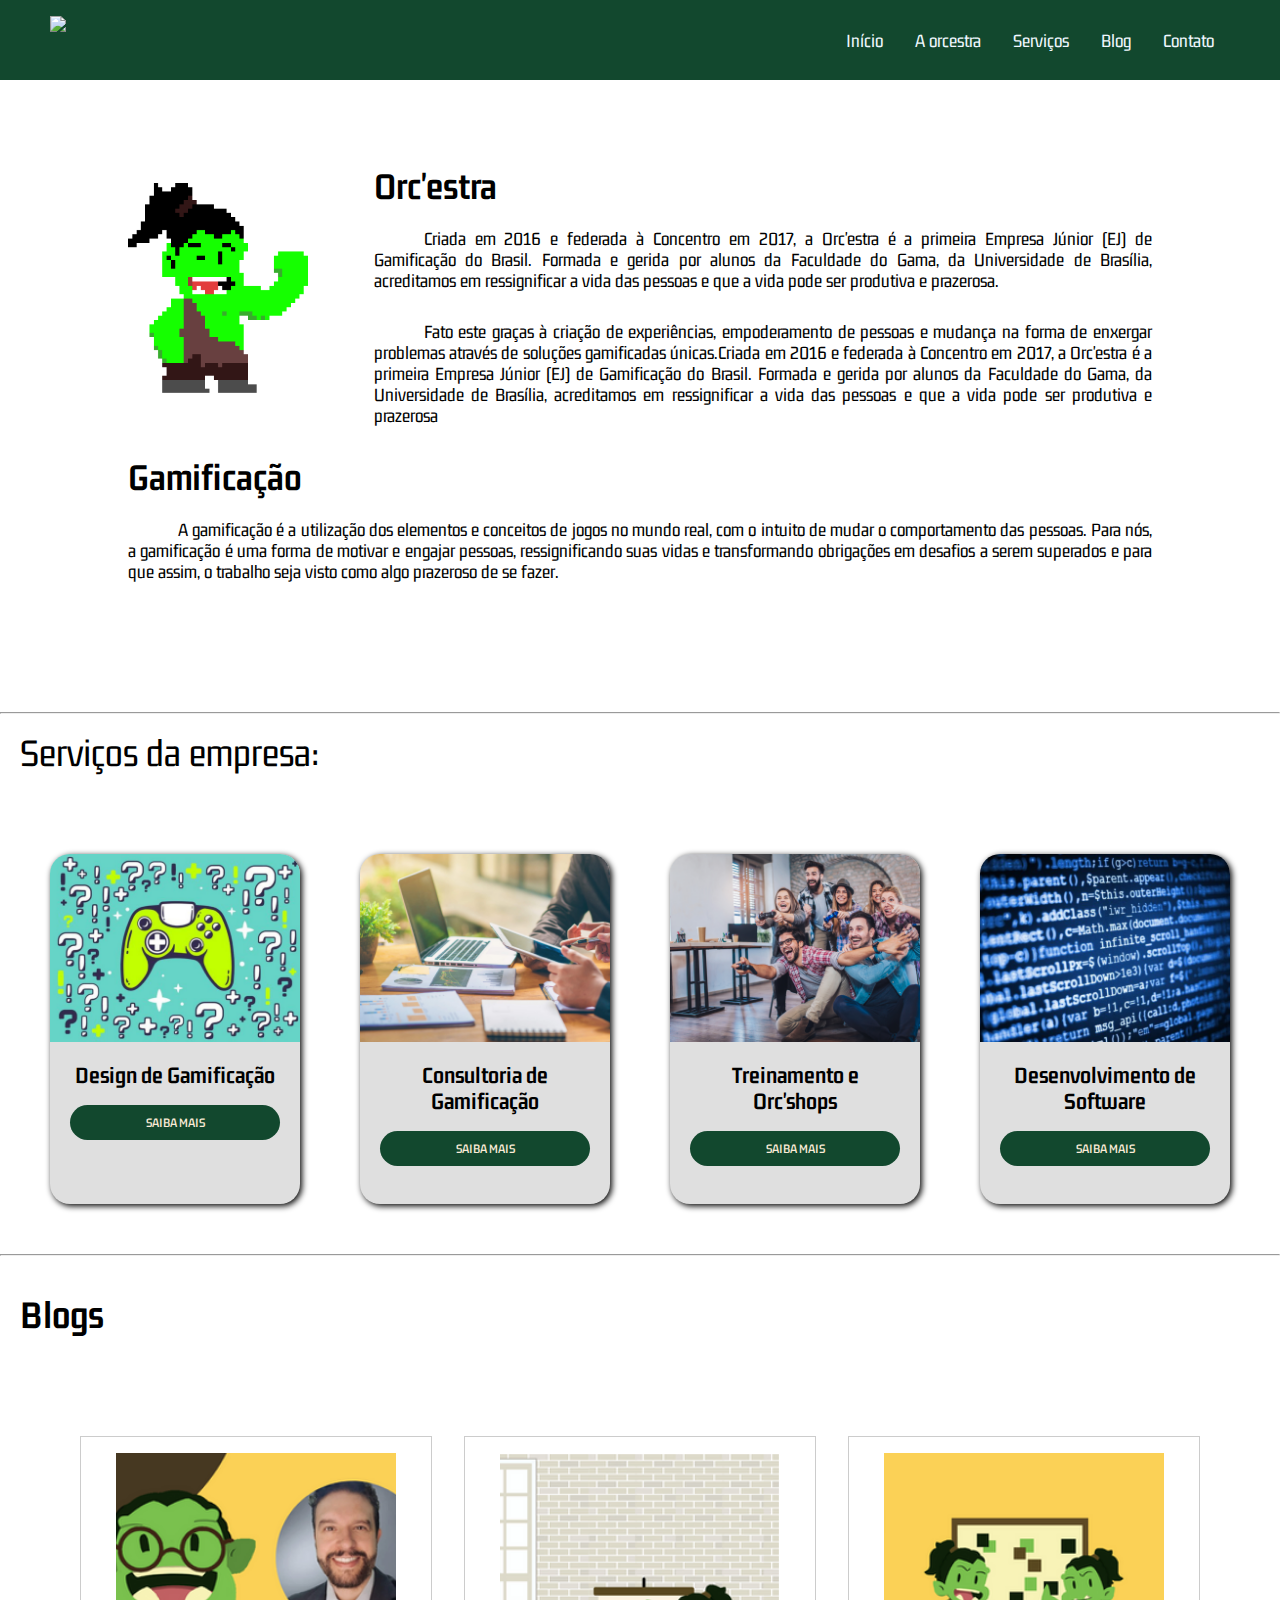
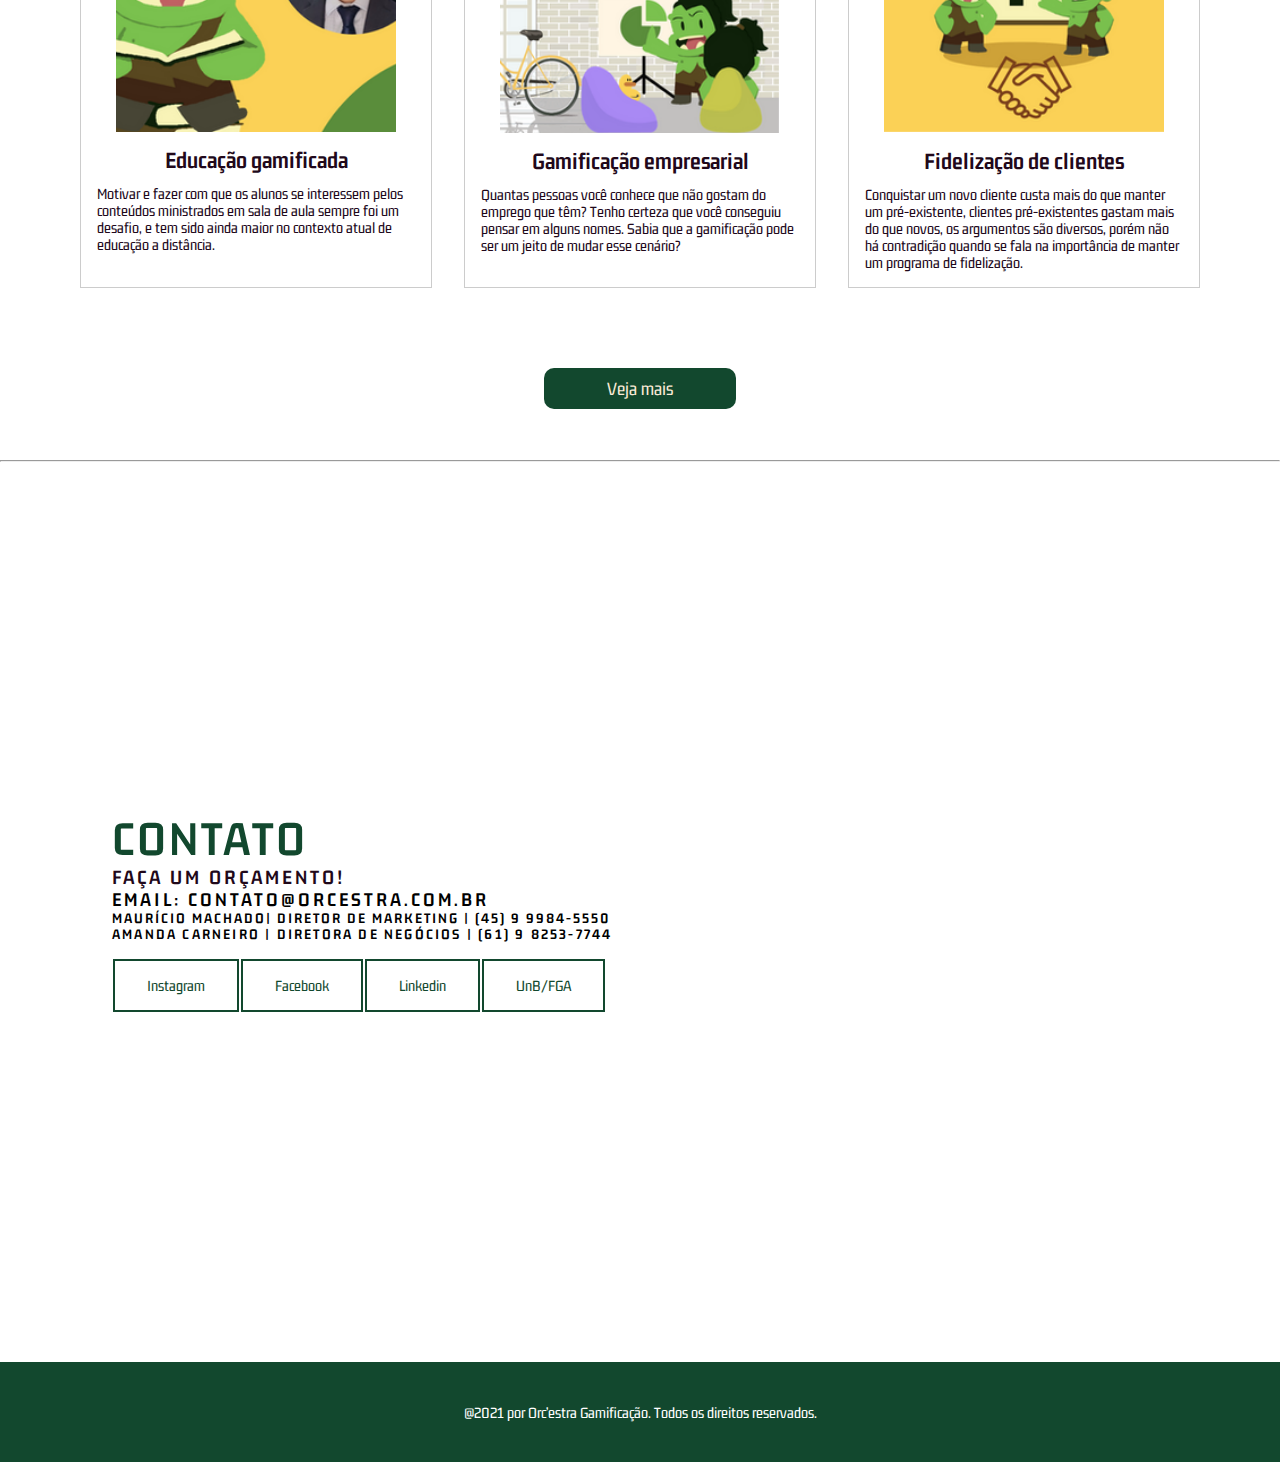
==== commit a7172234: "ajustes finais" ====
--- a/index.html
+++ b/index.html
@@ -23,10 +23,10 @@
             </div>
             <ul class="navbar__menu">
                 <li class="navbar__item">
-                    <a href="/" class="navbar__links">Início</a>
-                </li>
-                <li class="navbar__item">
-                    <a href="/" class="navbar__links">A orcestra</a>
+                    <a href="#" class="navbar__links">Início</a>
+                </li>
+                <li class="navbar__item">
+                    <a href="#orcestra" class="navbar__links">A orcestra</a>
                 </li>
                 <li class="navbar__item">
                     <a href="#servicos" class="navbar__links">Serviços</a>
@@ -51,7 +51,7 @@
                 <img src="images/OrcDancing_LightMode.gif" class="OrcLightMode">
                 <img src="images/OrcDancing_DarkMode.gif" class="OrcDarkMode">
             </div>
-            <div class="textcontainer">
+            <div class="textcontainer" id="orcestra">
                 <h1>Orc'estra</h1><br>
                 <p>Criada em 2016 e federada à Concentro em 2017, a Orc'estra é a primeira Empresa Júnior (EJ) de Gamificação do Brasil. Formada e gerida por alunos da Faculdade do Gama, da Universidade de Brasília, acreditamos em ressignificar a vida das pessoas e que a vida pode ser produtiva e prazerosa.</p>
                 <p>Fato este graças à criação de experiências, empoderamento de pessoas e mudança na forma de enxergar problemas através de soluções gamificadas únicas.Criada em 2016 e federada à Concentro em 2017, a Orc'estra é a primeira Empresa Júnior (EJ) de Gamificação do Brasil. Formada e gerida por alunos da Faculdade do Gama, da Universidade de Brasília, acreditamos em ressignificar a vida das pessoas e que a vida pode ser produtiva e prazerosa</p>
@@ -120,20 +120,20 @@
         <h1 class="titles">Blogs</h1>
         <div class="blog">
             <div class="caixa-blog" id="caixa-blog1">
-                <img src="images/blog/relaxing-cat.jpg" alt="" class="img-blog">
+                <img src="images/blog/300.png" alt="" class="img-blog">
                 <h2 class="titulo-blog">Educação gamificada</h2>
-                <p class="text-blog">Lorem ipsum dolor sit amet, consectetur adipiscing elit, sed do eiusmod tempor incididunt ut labore et dolore magna aliqua.</p>
+                <p class="text-blog">Motivar e fazer com que os alunos se interessem pelos conteúdos ministrados em sala de aula sempre foi um desafio, e tem sido ainda maior no contexto atual de educação a distância.</p>
+            </div>
+            <div class="caixa-blog" id="caixa-blog3">                    
+                <img src="images/blog/gamificacao_empresarial.png" alt="" id="img-blog3" class="img-blog">
+                <h2 class="titulo-blog">Gamificação empresarial</h2>
+                <p class="text-blog">Quantas pessoas você conhece que não gostam do emprego que têm? Tenho certeza que você conseguiu pensar em alguns nomes. Sabia que a gamificação pode ser um jeito de mudar esse cenário?
+                </p>
             </div>
             <div class="caixa-blog" id="caixa-blog2">                    
-                <img src="images/blog/running-cats.jpg" alt="" id="img-blog2" class="img-blog">
+                <img src="images/blog/fidelizacao.png" alt="" id="img-blog2" class="img-blog">
                 <h2 class="titulo-blog">Fidelização de clientes</h2>
-                <p class="text-blog">Lorem ipsum dolor sit amet, consectetur adipiscing elit, sed do eiusmod tempor incididunt ut labore et dolore magna aliqua.
-                </p>
-            </div>
-            <div class="caixa-blog" id="caixa-blog3">                    
-                <img src="images/blog/pussy.jfif" alt="" id="img-blog3" class="img-blog">
-                <h2 class="titulo-blog">Gamificação empresarial</h2>
-                <p class="text-blog">Lorem ipsum dolor sit amet, consectetur adipiscing elit, sed do eiusmod tempor incididunt ut labore et dolore magna aliqua.
+                <p class="text-blog">Conquistar um novo cliente custa mais do que manter um pré-existente, clientes pré-existentes gastam mais do que novos, os argumentos são diversos, porém não há contradição quando se fala na importância de manter um programa de fidelização.
                 </p>
             </div>
         </div>
@@ -141,38 +141,8 @@
         
     </div>
     <!-- fim blog -->
-
-    <script type="text/javascript">
-        document.getElementById("button_design").onclick = function () {
-            location.href = "servicos_design.html";
-        };
-
-        document.getElementById("button_consultoria").onclick = function () {
-            location.href = "servicos_consultoria.html";
-        };
-
-        document.getElementById("button_treinamento").onclick = function () {
-            location.href = "servicos_treinamento.html";
-        };
-
-        document.getElementById("button_desenvolvimento").onclick = function () {
-            location.href = "servicos_desenvolvimento.html";
-        };
-        
-        /** links do blog **/
-        document.getElementById("caixa-blog1").onclick = function () {
-            window.open("https://www.orcestra.com.br/post/educa%C3%A7%C3%A3o-gamificada-na-pr%C3%A1tica-ricardo-fragelli");
-        }
-        document.getElementById("caixa-blog2").onclick = function () {
-            window.open("https://www.orcestra.com.br/post/como-aumentar-a-fideliza%C3%A7%C3%A3o-de-clientes-com-gamifica%C3%A7%C3%A3o");
-        }
-        document.getElementById("caixa-blog3").onclick = function () {
-            window.open("https://www.orcestra.com.br/post/gamifica%C3%A7%C3%A3o-tem-lugar-no-mundo-empresarial");
-        }
-        document.getElementById("button-blog").onclick = function () {
-            window.open("https://www.orcestra.com.br/blog","_blank");
-        }
-    </script>
+    <br><br><br><hr>
+    
     <header class="header-container">
         <h1>Contato</h1>
         <h2>
@@ -195,6 +165,39 @@
       <footer class="footer">
         @2021 por Orc’estra Gamificação. Todos os direitos reservados.
       </footer>
+
+      <script type="text/javascript">
+        document.getElementById("button_design").onclick = function () {
+            location.href = "servicos_design.html";
+        };
+
+        document.getElementById("button_consultoria").onclick = function () {
+            location.href = "servicos_consultoria.html";
+        };
+
+        document.getElementById("button_treinamento").onclick = function () {
+            location.href = "servicos_treinamento.html";
+        };
+
+        document.getElementById("button_desenvolvimento").onclick = function () {
+            location.href = "servicos_desenvolvimento.html";
+        };
+        
+        /** links do blog **/
+        document.getElementById("caixa-blog1").onclick = function () {
+            window.open("https://www.orcestra.com.br/post/educa%C3%A7%C3%A3o-gamificada-na-pr%C3%A1tica-ricardo-fragelli");
+        }
+        document.getElementById("caixa-blog2").onclick = function () {
+            window.open("https://www.orcestra.com.br/post/como-aumentar-a-fideliza%C3%A7%C3%A3o-de-clientes-com-gamifica%C3%A7%C3%A3o");
+        }
+        document.getElementById("caixa-blog3").onclick = function () {
+            window.open("https://www.orcestra.com.br/post/gamifica%C3%A7%C3%A3o-tem-lugar-no-mundo-empresarial");
+        }
+        document.getElementById("button-blog").onclick = function () {
+            window.open("https://www.orcestra.com.br/blog","_blank");
+        }
+    </script>
+
 </body>
 </html>
 
--- a/style.css
+++ b/style.css
@@ -14,7 +14,7 @@
 .navbar {
     position: fixed;
     width: 100%;
-    background: #12482E;
+    background-color: #12482e;
     height: 80px;
     display: flex;
     justify-content: center;
@@ -80,9 +80,10 @@
 
 .imgcontainer img {
     position: absolute;
-    height: 200px;
+    height: 300px;
     top: 140px;
     width: auto;
+    margin-left: -60px;
 }
 
 .OrcDarkMode {
@@ -107,6 +108,7 @@
     width: 80%;
     max-width: 1200px;
     top: 20px;
+    font-size: 1.5vw;
 }
 
 .intro_gamificacao p {
@@ -206,6 +208,7 @@
     border-style: solid;
     padding: 1em;
     text-align: center;
+    cursor: pointer;
 }
 
 .caixa-blog:hover {
@@ -245,6 +248,7 @@
     margin-left: auto;
     margin-right: auto;
     text-decoration: none;
+    cursor: pointer;
 }
 
 #button-blog:hover {
